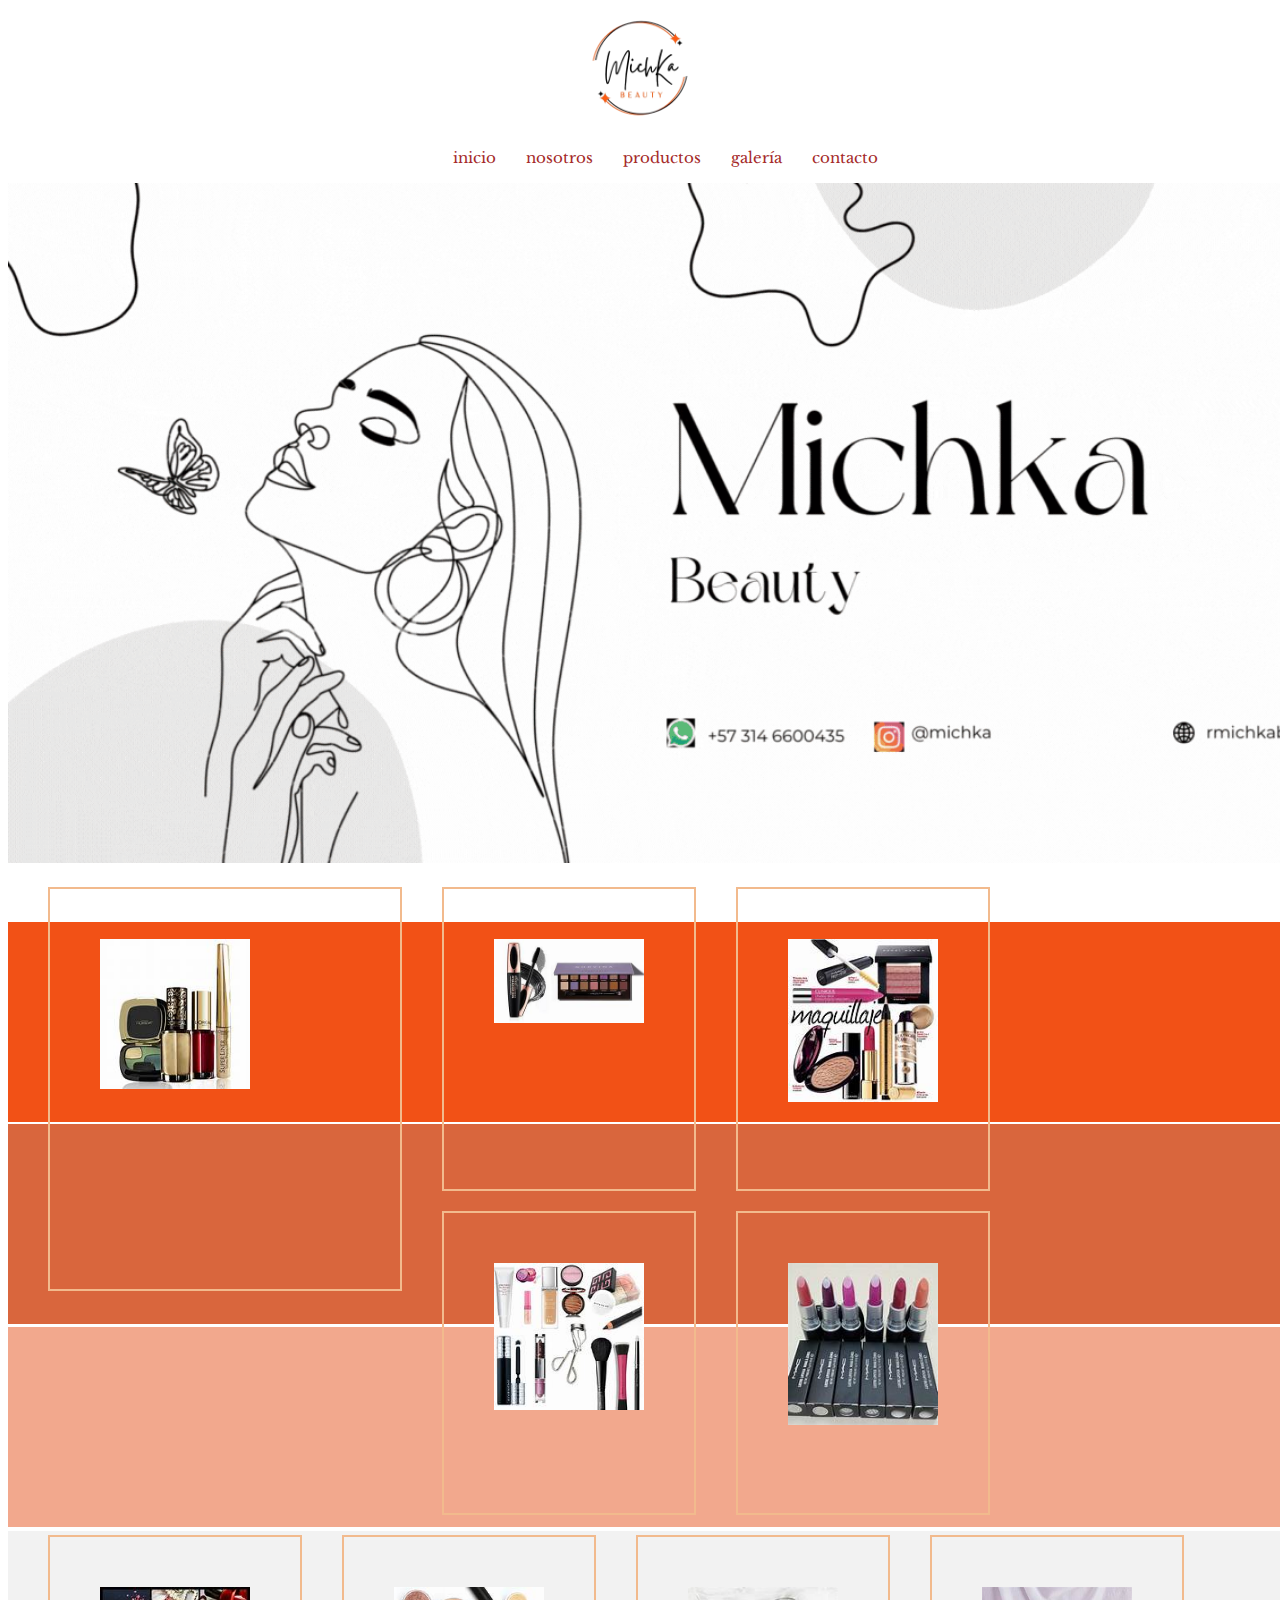
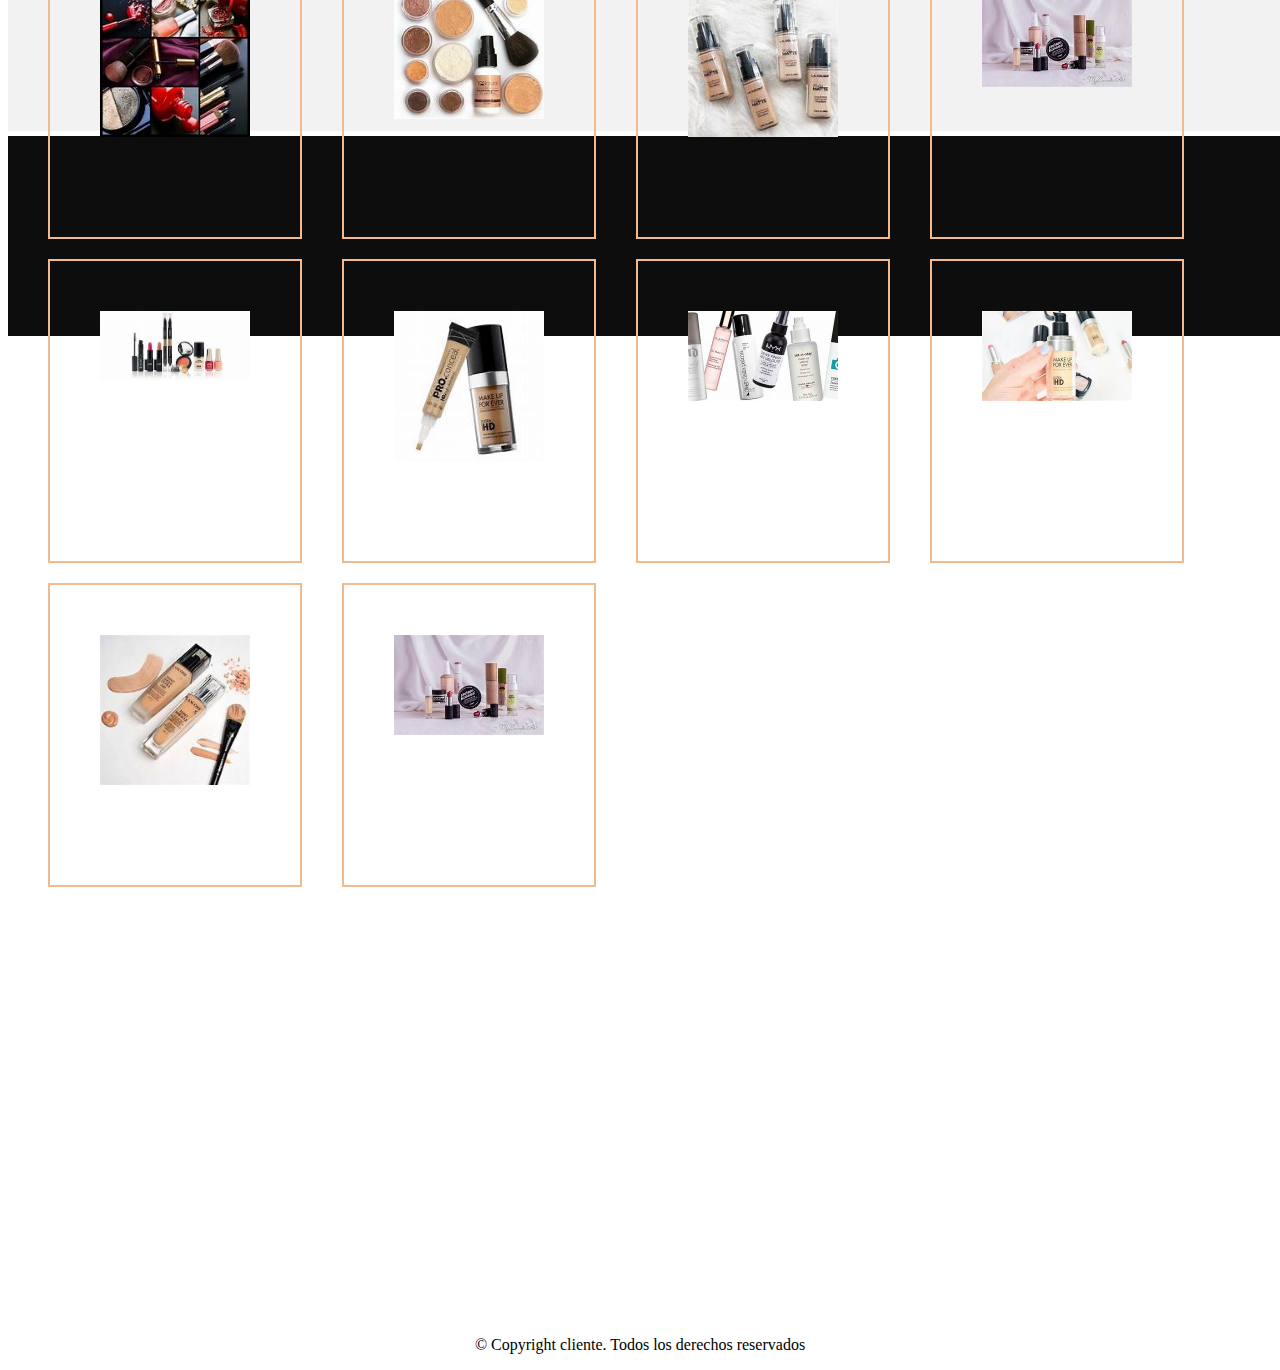
==== index.html @ dab5c340 "trabajo" ====
<!DOCTYPE html>
<html lang="es">
<head>
    <meta charset="UTF-8">
    <meta name="viewport" content="width=device-width, initial-scale=1.0">
    <title><cite></cite></title>
    <link rel="stylesheet" href="css/style.css">
    <link rel="preconnect" href="https://fonts.googleapis.com">
    <link rel="preconnect" href="https://fonts.gstatic.com" crossorigin>
    <link href="https://fonts.googleapis.com/css2?family=Lato:wght@100;400;700&family=Libre+Baskerville:ital@0;1&family=Quicksand:wght@400;500&display=swap" rel="stylesheet">
</head>
<body>
    <header>
<div class="logo">
    <a href="index.html"><img src="img/logo_del_proyecto-removebg-preview.png" alt="" width="120px"></a>
</div>
    </header>
    <nav>
        
<ul>
    <li><a href="index.html">inicio</a></li>
    <li><a href="nosotros.html">nosotros</a></li>
    <li><a href="productos.html">productos</a></li>
    <li><a href="galería.html">galería</a></li>
    <li><a href="contacto.html">contacto</a></li>
</ul>
    </nav>
    <main>
        <td class="img2">
            <img src="img/Michka.gif" alt="imagen de la pagina" width="1530px">
        </td>
            
    <td class="imagen">
        <div class="img1"><img src="img/th (1).jpg" alt="imagen de los productos" width="150px"></div>
        <div class="img2"><img src="img/th (2).jpg" alt="imagen de los productos" width="150px"></div>
        <div class="img3"><img src="img/th (3).jpg" alt="imagen de los productos" width="150px"></div>
        <div class="img4"><img src="img/th (4).jpg" alt="imagen de los productos" width="150px"></div>
        <div class="img5"><img src="img/th (5).jpg" alt="imagen de los productos" width="150px"></div>
    </td><br>
    <td class="productos">
        <div class="p1"><img src="img/th (6).jpg" alt="imagen de los productos" width="150px"></div>
        <div class="p2"><img src="img/th (7).jpg" alt="imagen de los productos" width="150px"></div>
        <div class="p3"><img src="img/th (8).jpg" alt="imagen de los productos" width="150px"></div>
        <div class="p4"><img src="img/th (9).jpg" alt="imagen de los productos" width="150px"></div>
        <div class="p5"><img src="img/th (10).jpg" alt="imagen de los productos" width="150px"></div>
             
    </td><br>
    <td class="maquillaje">
        <div class="m1"><img src="img/th (11).jpg" alt="imagen de los productos" width="150px"></div>
        <div class="m2"><img src="img/th (12).jpg" alt="imagen de los productos" width="150px"></div>
        <div class="m3"><img src="img/th (13).jpg" alt="imagen de los productos" width="150px"></div>
        <div class="m4"><img src="img/th (14).jpg" alt="imagen de los productos" width="150px"></div>
        <div class="m5"><img src="img/th (15).jpg" alt="imagen de los productos" width="150px"></div>
    </td><br>
            
        
<section id="uno">
    
</section>
<section id="dos">
    
</section>
<section id="tres">
    
</section>
<section id="cuatro">

</section>
<section id="cinco">

</section>
    </main>
    <footer>
        <div>
           <th> <p class="abajo">© Copyright cliente. Todos los derechos reservados
            </p></th>
        </div>

    </footer>
</body>
</html>
---- css/style.css ----
header{
    display: flex;
    justify-content: center;
}
.img{
    width="120px";
}
ul{
    display: flex;
    justify-content: center;
    align-items: center;
}
ul li{
    list-style: none;
    margin-left: 10px;
}
.img2{
    width: 1530px;
    height: 200px;
    margin-top: 200px;
}
a{
    text-decoration: none;
    color: brown;
    font-family: 'Libre Baskerville', serif;
    font-size: 15px;
    padding: 10px;
}
a:hover{
    color: blue;
    background-color: rgb(38, 60, 42);
    border-radius: 7px;
}

section .formulario{
    margin: auto;
    text-align: center;
}
section .ubicacion{
    margin: auto;
    text-align: center;
}
#uno{
    width: 1625px;
    height: 200px;
    background-color: #f25116;
    margin-top: 1px;
}
#dos{
    width: 1625px;
    height: 200px;
    background-color: #d9663d;
    margin-top: 2px;
}
#tres{
    width: 1625px;
    height: 200px;
    background-color: #f2a88d;
    margin-top: 3px;
}
#cuatro{
    width: 1625px;
    height: 200px;
    background-color: #f2f2f2;
    margin-top: 4px;
}
#cinco{
    width: 1625px;
    height: 200px;
    background-color: #0d0d0d;
    margin-top: 5px;
}
imagen{
width: 150px;
height: 200px;
float: left;
padding: 50px;
margin-top: 20px;
}

.img1{
width: 250px;
height: 300px;
float: left;
padding: 50px;
margin-top: 20px;
border: 2px solid #f2ba8d;
margin-left: 40px;
}
.img2{
    width: 150px;
    height: 200px;
    float: left;
    padding: 50px;
    margin-top: 20px;
    border: 2px solid #f2ba8d;
    margin-left: 40px;
}
.img3{
    width: 150px;
    height: 200px;
    float: left;
    padding: 50px;
    margin-top: 20px;
    border: 2px solid #f2ba8d;
    margin-left: 40px;
}
.img4{
    width: 150px;
    height: 200px;
    float: left;
    padding: 50px;
    margin-top: 20px;
    border: 2px solid #f2ba8d;
    margin-left: 40px;
}
.img5{
    width: 150px;
    height: 200px;
    float: left;
    padding: 50px;
    margin-top: 20px;
    border: 2px solid #f2ba8d;
    margin-left: 40px;
}
.p1{
    width: 150px;
    height: 200px;
    float: left;
    padding: 50px;
    margin-top: 20px;
    border: 2px solid #f2ba8d;
    margin-left: 40px;
}
.p2{
    width: 150px;
    height: 200px;
    float: left;
    padding: 50px;
    margin-top: 20px;
    border: 2px solid #f2ba8d;
    margin-left: 40px;
}
.p3{
    width: 150px;
    height: 200px;
    float: left;
    padding: 50px;
    margin-top: 20px;
    border: 2px solid #f2ba8d;
    margin-left: 40px;
}
.p4{
    width: 150px;
    height: 200px;
    float: left;
    padding: 50px;
    margin-top: 20px;
    border: 2px solid #f2ba8d;
    margin-left: 40px;
}
.p5{
    width: 150px;
    height: 200px;
    float: left;
    padding: 50px;
    margin-top: 20px;
    border: 2px solid #f2ba8d;
    margin-left: 40px;
}
.m1{
    width: 150px;
    height: 200px;
    float: left;
    padding: 50px;
    margin-top: 20px;
    border: 2px solid #f2ba8d;
    margin-left: 40px;
}
.m2{
    width: 150px;
    height: 200px;
    float: left;
    padding: 50px;
    margin-top: 20px;
    border: 2px solid #f2ba8d;
    margin-left: 40px;
}
.m3{
    width: 150px;
    height: 200px;
    float: left;
    padding: 50px;
    margin-top: 20px;
    border: 2px solid #f2ba8d;
    margin-left: 40px;
}
.m4{
    width: 150px;
    height: 200px;
    float: left;
    padding: 50px;
    margin-top: 20px;
    border: 2px solid #f2ba8d;
    margin-left: 40px;
}
.m5{
    width: 150px;
    height: 200px;
    float: left;
    padding: 50px;
    margin-top: 20px;
    border: 2px solid #f2ba8d;
    margin-left: 40px;
}
footer .abajo{
    text-align: center;
    margin-top: 1000px;
}
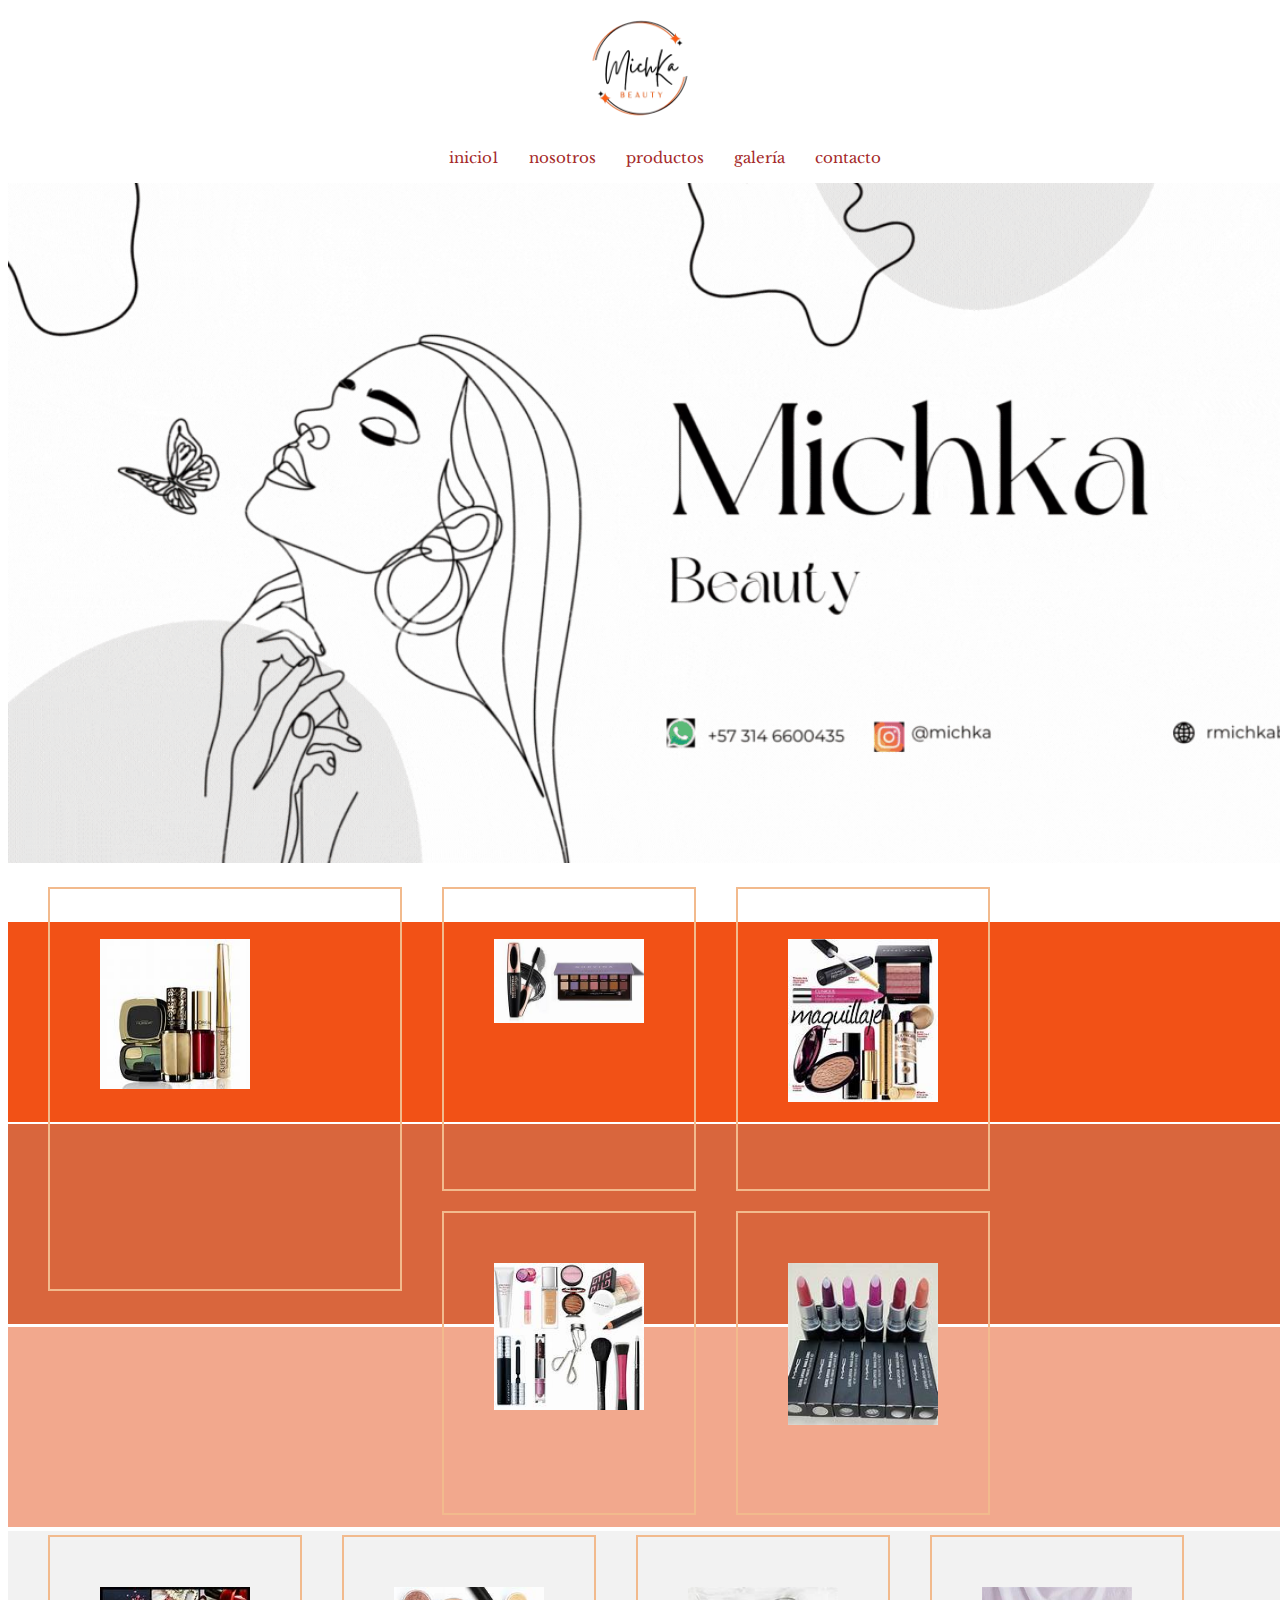
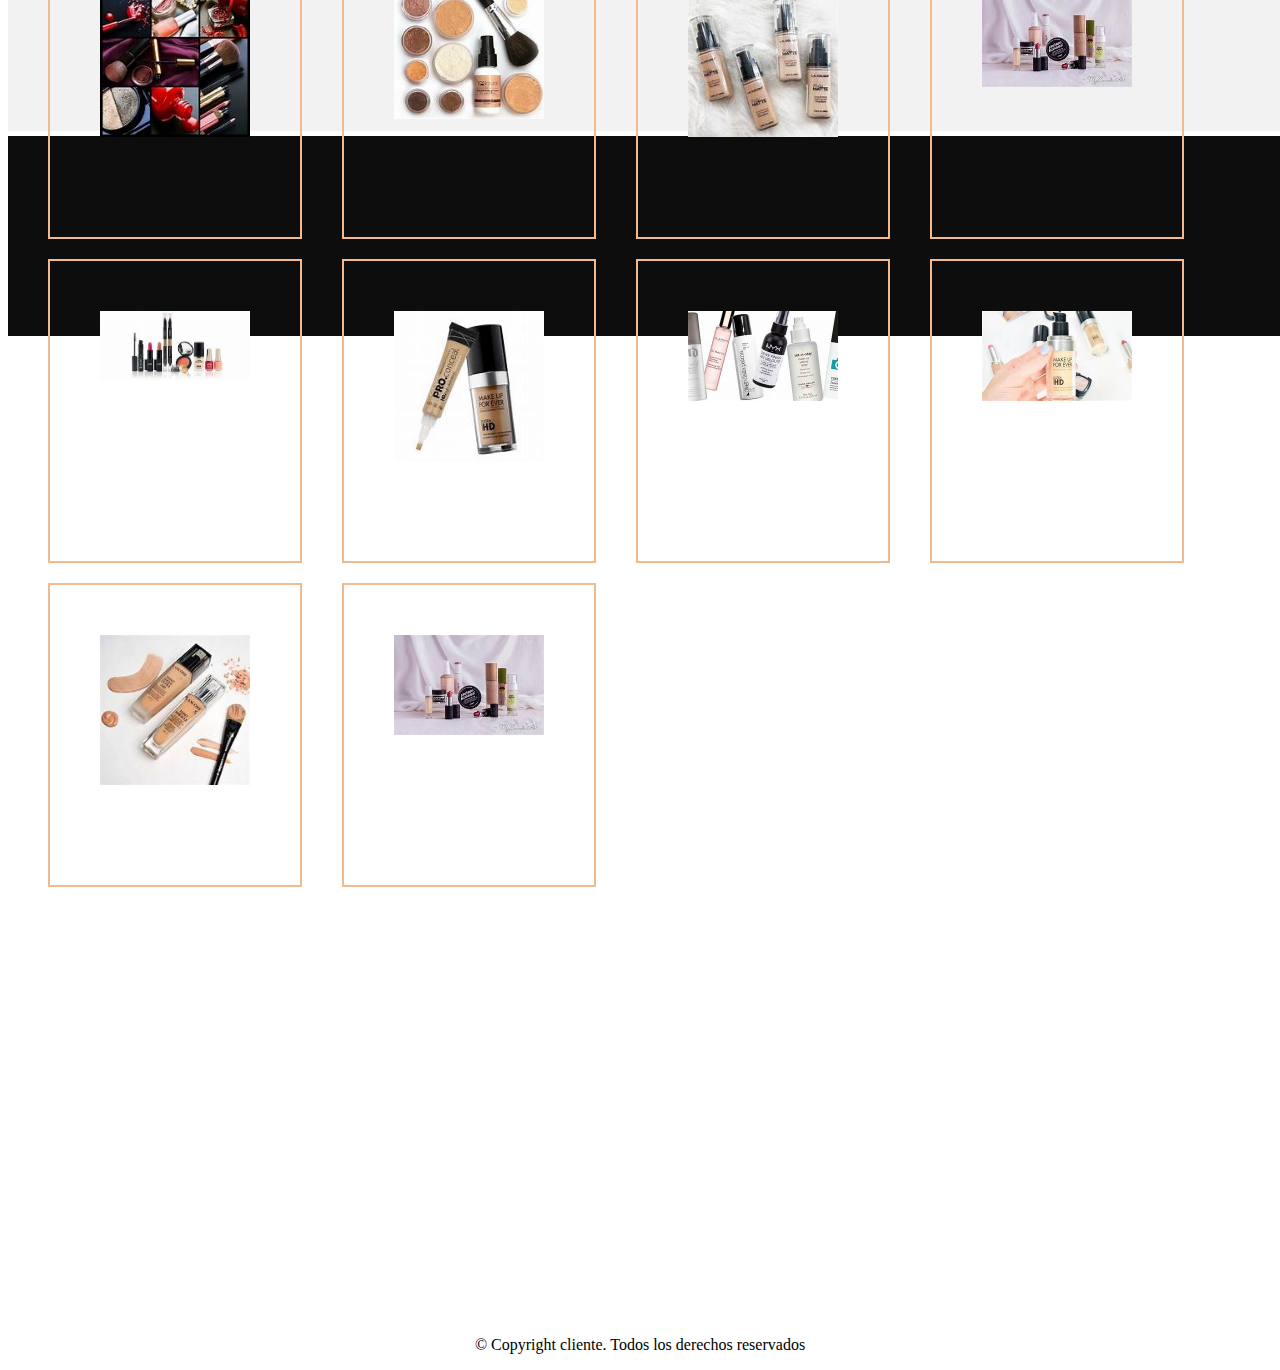
==== commit 6cb232fd: "inicio" ====
--- a/index.html
+++ b/index.html
@@ -18,7 +18,7 @@
     <nav>
         
 <ul>
-    <li><a href="index.html">inicio</a></li>
+    <li><a href="index.html">inicio1</a></li>
     <li><a href="nosotros.html">nosotros</a></li>
     <li><a href="productos.html">productos</a></li>
     <li><a href="galería.html">galería</a></li>
